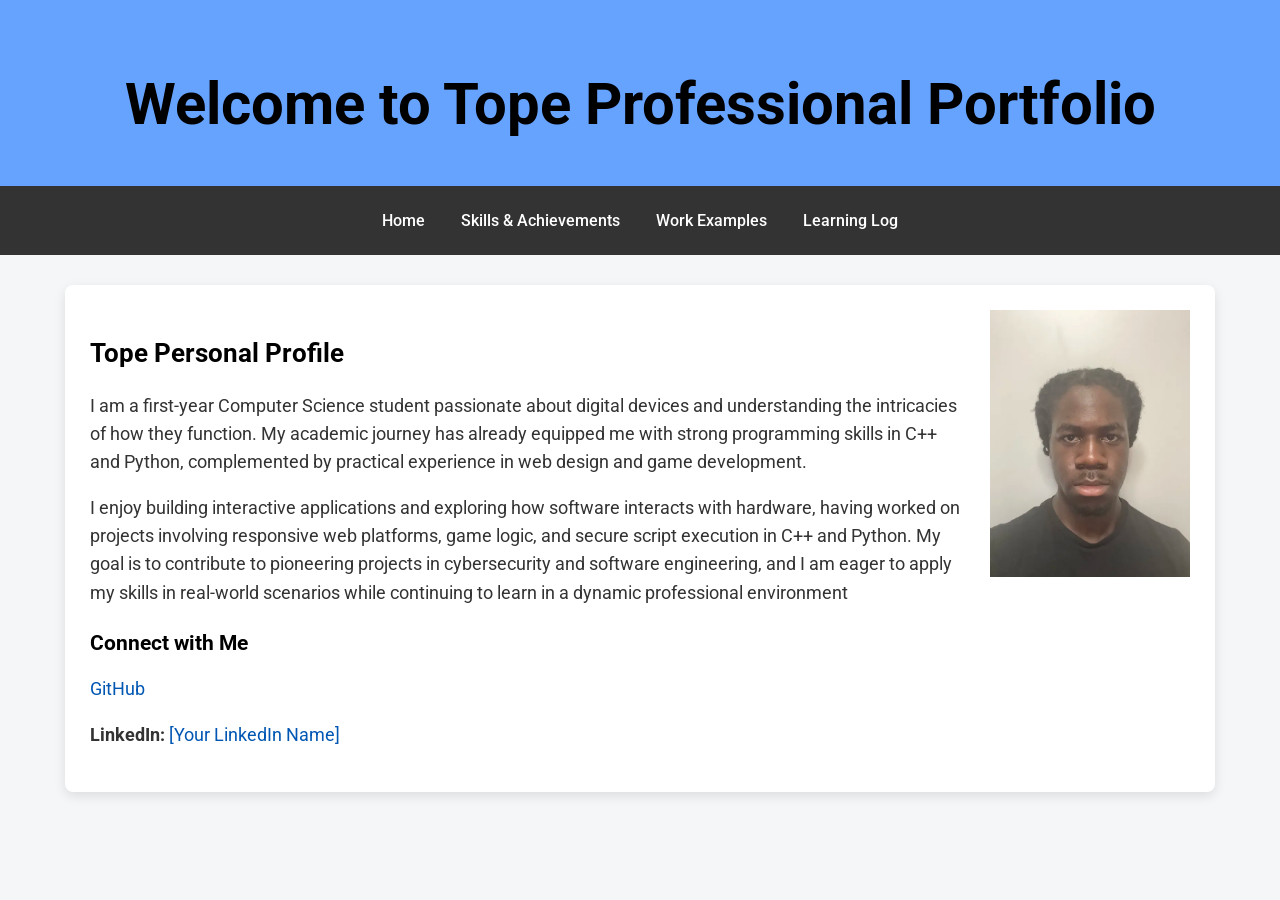
==== docs/index.html @ 92e666eb "Update index.html" ====
<!DOCTYPE html>
<html lang="en">
<head>
    <meta charset="UTF-8">
    <meta name="viewport" content="width=device-width, initial-scale=1.0">
    <title>Tope Professional Portfolio - Home</title>
    <link rel="stylesheet" href="style.css">
</head>
<body>
    <header>
        <h1>Welcome to Tope Professional Portfolio</h1>
    </header>
    <nav>
        <a href="index.html">Home</a>
        <a href="skills.html">Skills & Achievements</a>
        <a href="work.html">Work Examples</a>
        <a href="learning.html">Learning Log</a>
    </nav>
    <div class="container">
        <div class="profile-section">
            <div class="profile-text">
                <h2>Tope Personal Profile</h2>
                <p>I am a first-year Computer Science student passionate about digital devices and understanding the intricacies of how they function. My academic journey has already equipped me with strong programming skills in C++ and Python, complemented by practical experience in web design and game development.</p>
                <p>I enjoy building interactive applications and exploring how software interacts with hardware, having worked on projects involving responsive web platforms, game logic, and secure script execution in C++ and Python. My goal is to contribute to pioneering projects in cybersecurity and software engineering, and I am eager to apply my skills in real-world scenarios while continuing to learn in a dynamic professional environment</p>
                <h3>Connect with Me</h3>
                <a href="https://olympus.ntu.ac.uk/dashboard" target="_blank" rel="noopener noreferrer">GitHub </a>
                <p><strong>LinkedIn:</strong> <a href="[Your LinkedIn URL]">[Your LinkedIn Name]</a></p>
            </div>
            <div class="Profile-image">
                <img src="IMG_8885.webp" alt="Profile Picture of Tope" style="width: 200px; height: auto;">
            </div>
        </div>
    </div>
</body>
</html>
---- docs/style.css ----
/* Import Google Fonts */
@import url('https://fonts.googleapis.com/css2?family=Roboto:wght@300;400;700&display=swap');

body {
    font-family: 'Roboto', Arial, sans-serif;
    margin: 0;
    padding: 0;
    background: #f4f6f8;
    color: #333;
    line-height: 1.6;
}

header {
    background: #66a3ff;
    color: #000000; /* Black text for maximum visibility */
    padding: 20px;
    text-align: center;
    font-size: 1.8em;
    font-weight: 700;
}

nav {
    display: flex;
    justify-content: center;
    background: #333;
    padding: 10px 0;
}

nav a {
    color: #fff;
    padding: 12px 18px;
    text-decoration: none;
    font-weight: 500;
    transition: background 0.3s ease;
}

nav a:hover {
    background: #0056b3;
    border-radius: 4px;
}

.container {
    max-width: 1100px;
    margin: 30px auto;
    padding: 25px;
    background: #fff;
    box-shadow: 0 4px 12px rgba(0,0,0,0.1);
    border-radius: 8px;
}

h1, h2, h3 {
    color: #000000;
    margin-bottom: 15px;
}

ul {
    padding-left: 20px;
}

.profile-section {
    display: flex;
    gap: 30px;
    flex-wrap: wrap;
}

.profile-text {
    flex: 3;
    font-size: 1.1em;
}

.profile-image {
    flex: 1;
    display: flex;
    align-items: center;
    justify-content: center;
    background: #eaeaea;
    border: 1px solid #ccc;
    height: 220px;
    border-radius: 8px;
}
.profile-image img {
    width: 150px;
    height: 150px;
    object-fit: cover;
    border-radius: 50%;
}

a {
    color: #0056b3;
    text-decoration: none;
}
a:hover {
    text-decoration: underline;
}
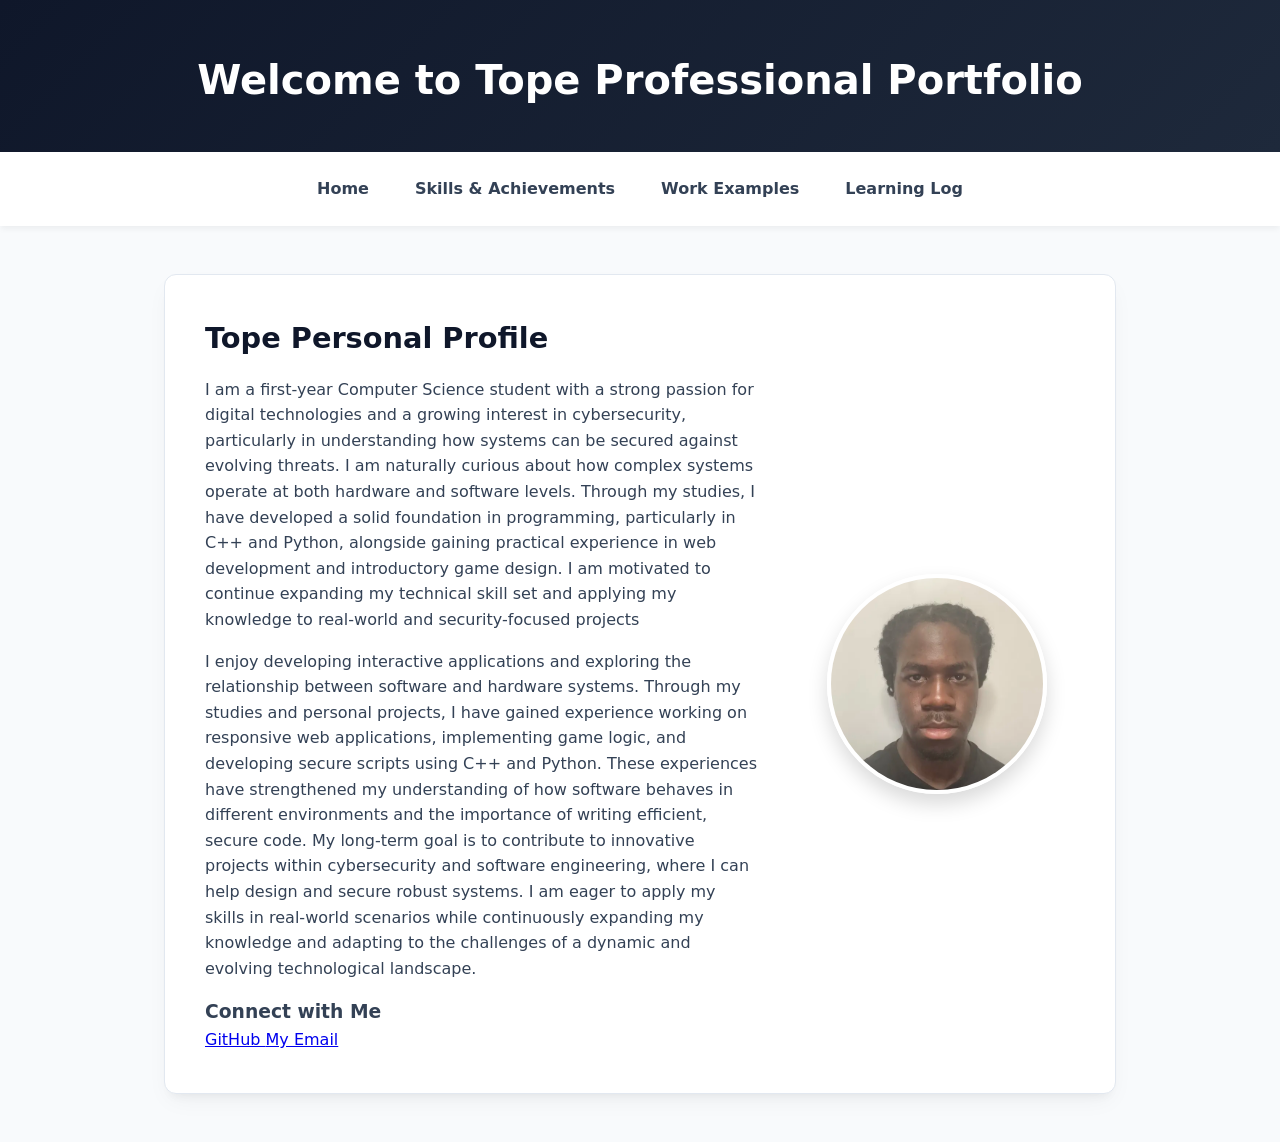
==== commit b2da0b7e: "Update index.html" ====
--- a/docs/index.html
+++ b/docs/index.html
@@ -20,11 +20,11 @@
         <div class="profile-section">
             <div class="profile-text">
                 <h2>Tope Personal Profile</h2>
-                <p>I am a first-year Computer Science student passionate about digital devices and understanding the intricacies of how they function. My academic journey has already equipped me with strong programming skills in C++ and Python, complemented by practical experience in web design and game development.</p>
-                <p>I enjoy building interactive applications and exploring how software interacts with hardware, having worked on projects involving responsive web platforms, game logic, and secure script execution in C++ and Python. My goal is to contribute to pioneering projects in cybersecurity and software engineering, and I am eager to apply my skills in real-world scenarios while continuing to learn in a dynamic professional environment</p>
+                <p>I am a first-year Computer Science student with a strong passion for digital technologies and a growing interest in cybersecurity, particularly in understanding how systems can be secured against evolving threats. I am naturally curious about how complex systems operate at both hardware and software levels. Through my studies, I have developed a solid foundation in programming, particularly in C++ and Python, alongside gaining practical experience in web development and introductory game design. I am motivated to continue expanding my technical skill set and applying my knowledge to real-world and security-focused projects</p>
+                <p>I enjoy developing interactive applications and exploring the relationship between software and hardware systems. Through my studies and personal projects, I have gained experience working on responsive web applications, implementing game logic, and developing secure scripts using C++ and Python. These experiences have strengthened my understanding of how software behaves in different environments and the importance of writing efficient, secure code. My long-term goal is to contribute to innovative projects within cybersecurity and software engineering, where I can help design and secure robust systems. I am eager to apply my skills in real-world scenarios while continuously expanding my knowledge and adapting to the challenges of a dynamic and evolving technological landscape.</p>
                 <h3>Connect with Me</h3>
                 <a href="https://olympus.ntu.ac.uk/dashboard" target="_blank" rel="noopener noreferrer">GitHub </a>
-                <p><strong>LinkedIn:</strong> <a href="[Your LinkedIn URL]">[Your LinkedIn Name]</a></p>
+                <a href="mailto:tope.dada2025@my.ntu.ac.uk">My Email</a>
             </div>
             <div class="Profile-image">
                 <img src="IMG_8885.webp" alt="Profile Picture of Tope" style="width: 200px; height: auto;">
--- a/docs/style.css
+++ b/docs/style.css
@@ -1,94 +1,186 @@
-/* Import Google Fonts */
-@import url('https://fonts.googleapis.com/css2?family=Roboto:wght@300;400;700&display=swap');
+
+:root {
+    --primary-color: #0f172a;
+    --accent-color: #2563eb;
+    --accent-hover: #1d4ed8;
+    --bg-color: #f8fafc;
+    --card-bg: #ffffff;
+    --text-main: #334155;
+    --text-heading: #0f172a;
+    --border-radius: 12px;
+    --shadow: 0 10px 25px -5px rgba(0, 0, 0, 0.05), 0 8px 10px -6px rgba(0, 0, 0, 0.05);
+}
+
+* {
+    box-sizing: border-box;
+    margin: 0;
+    padding: 0;
+}
 
 body {
-    font-family: 'Roboto', Arial, sans-serif;
-    margin: 0;
-    padding: 0;
-    background: #f4f6f8;
-    color: #333;
+    font-family: 'Inter', system-ui, -apple-system, BlinkMacSystemFont, 'Segoe UI', Roboto, sans-serif;
+    background-color: var(--bg-color);
+    color: var(--text-main);
     line-height: 1.6;
 }
 
-header {
-    background: #66a3ff;
-    color: #000000; /* Black text for maximum visibility */
-    padding: 20px;
+
+header, .main-header {
+    background: linear-gradient(135deg, #0f172a 0%, #1e293b 100%) !important;
+    color: #ffffff !important;
+    padding: 3rem 1.5rem 2rem 1.5rem !important;
     text-align: center;
-    font-size: 1.8em;
-    font-weight: 700;
 }
 
-nav {
+header h1, .header-content h1 {
+    font-size: 2.5rem;
+    font-weight: 700;
+    margin-bottom: 0.5rem;
+    color: #ffffff !important;
+}
+
+.subtitle {
+    font-size: 1.1rem;
+    color: #94a3b8;
+    font-weight: 300;
+}
+
+
+nav, .navbar {
     display: flex;
     justify-content: center;
-    background: #333;
-    padding: 10px 0;
+    gap: 10px;
+    background-color: #ffffff;
+    padding: 1rem;
+    box-shadow: 0 4px 6px -1px rgba(0, 0, 0, 0.05);
+    position: sticky;
+    top: 0;
+    z-index: 100;
 }
 
-nav a {
-    color: #fff;
-    padding: 12px 18px;
+nav a, .navbar a {
     text-decoration: none;
-    font-weight: 500;
-    transition: background 0.3s ease;
+    color: var(--text-main);
+    font-weight: 600;
+    padding: 8px 18px;
+    border-radius: 20px;
+    transition: all 0.2s ease-in-out;
 }
 
-nav a:hover {
-    background: #0056b3;
-    border-radius: 4px;
+nav a:hover, .navbar a:hover {
+    background-color: #f1f5f9;
+    color: var(--accent-color);
 }
 
-.container {
-    max-width: 1100px;
-    margin: 30px auto;
-    padding: 25px;
-    background: #fff;
-    box-shadow: 0 4px 12px rgba(0,0,0,0.1);
-    border-radius: 8px;
+nav a.active, .navbar a.active {
+    background-color: var(--accent-color);
+    color: #ffffff;
 }
 
-h1, h2, h3 {
-    color: #000000;
-    margin-bottom: 15px;
+
+.container {
+    max-width: 1000px;
+    margin: 3rem auto;
+    padding: 0 1.5rem;
 }
 
-ul {
-    padding-left: 20px;
+
+.profile-section, .profile-card, .project, .testing, .report, .design {
+    background-color: var(--card-bg);
+    border-radius: var(--border-radius);
+    padding: 2.5rem;
+    box-shadow: var(--shadow);
+    border: 1px solid #e2e8f0;
+    margin-bottom: 2rem;
 }
 
-.profile-section {
+
+.profile-section, .profile-card {
     display: flex;
-    gap: 30px;
-    flex-wrap: wrap;
+    align-items: center;
+    gap: 2.5rem;
 }
 
 .profile-text {
-    flex: 3;
-    font-size: 1.1em;
+    flex: 2;
 }
 
-.profile-image {
+.profile-text h2, h2 {
+    font-size: 1.8rem;
+    color: var(--text-heading);
+    margin-bottom: 1rem;
+}
+
+.profile-text p, p {
+    margin-bottom: 1rem;
+    font-size: 1rem;
+}
+
+
+.Profile-image, .profile-image-container {
     flex: 1;
     display: flex;
-    align-items: center;
     justify-content: center;
-    background: #eaeaea;
-    border: 1px solid #ccc;
-    height: 220px;
-    border-radius: 8px;
-}
-.profile-image img {
-    width: 150px;
-    height: 150px;
-    object-fit: cover;
-    border-radius: 50%;
 }
 
-a {
-    color: #0056b3;
+.Profile-image img, .profile-img {
+    width: 220px !important;
+    height: 220px !important;
+    object-fit: cover;
+    border-radius: 50% !important;
+    border: 4px solid #ffffff;
+    box-shadow: 0 10px 20px rgba(0, 0, 0, 0.15);
+}
+
+
+.connect-section {
+    margin-top: 1.5rem;
+    padding-top: 1rem;
+    border-top: 1px solid #e2e8f0;
+}
+
+.social-links {
+    display: flex;
+    gap: 12px;
+}
+
+.btn, a[href*="github"], a[href*="linkedin"] {
+    display: inline-block;
+    padding: 8px 20px;
+    border-radius: 6px;
     text-decoration: none;
+    font-weight: 600;
+    font-size: 0.9rem;
+    transition: transform 0.2s ease, background-color 0.2s ease;
 }
-a:hover {
-    text-decoration: underline;
+
+.btn-github, a[href*="github"] {
+    background-color: #24292e;
+    color: #ffffff !important;
 }
+
+.btn-linkedin, a[href*="linkedin"] {
+    background-color: #0a66c2;
+    color: #ffffff !important;
+}
+
+.btn:hover, a[href*="github"]:hover, a[href*="linkedin"]:hover {
+    transform: translateY(-2px);
+}
+
+
+@media (max-width: 768px) {
+    .profile-section, .profile-card {
+        flex-direction: column-reverse;
+        text-align: center;
+        padding: 1.5rem;
+    }
+
+    .social-links {
+        justify-content: center;
+    }
+
+    nav, .navbar {
+        flex-wrap: wrap;
+    }
+}
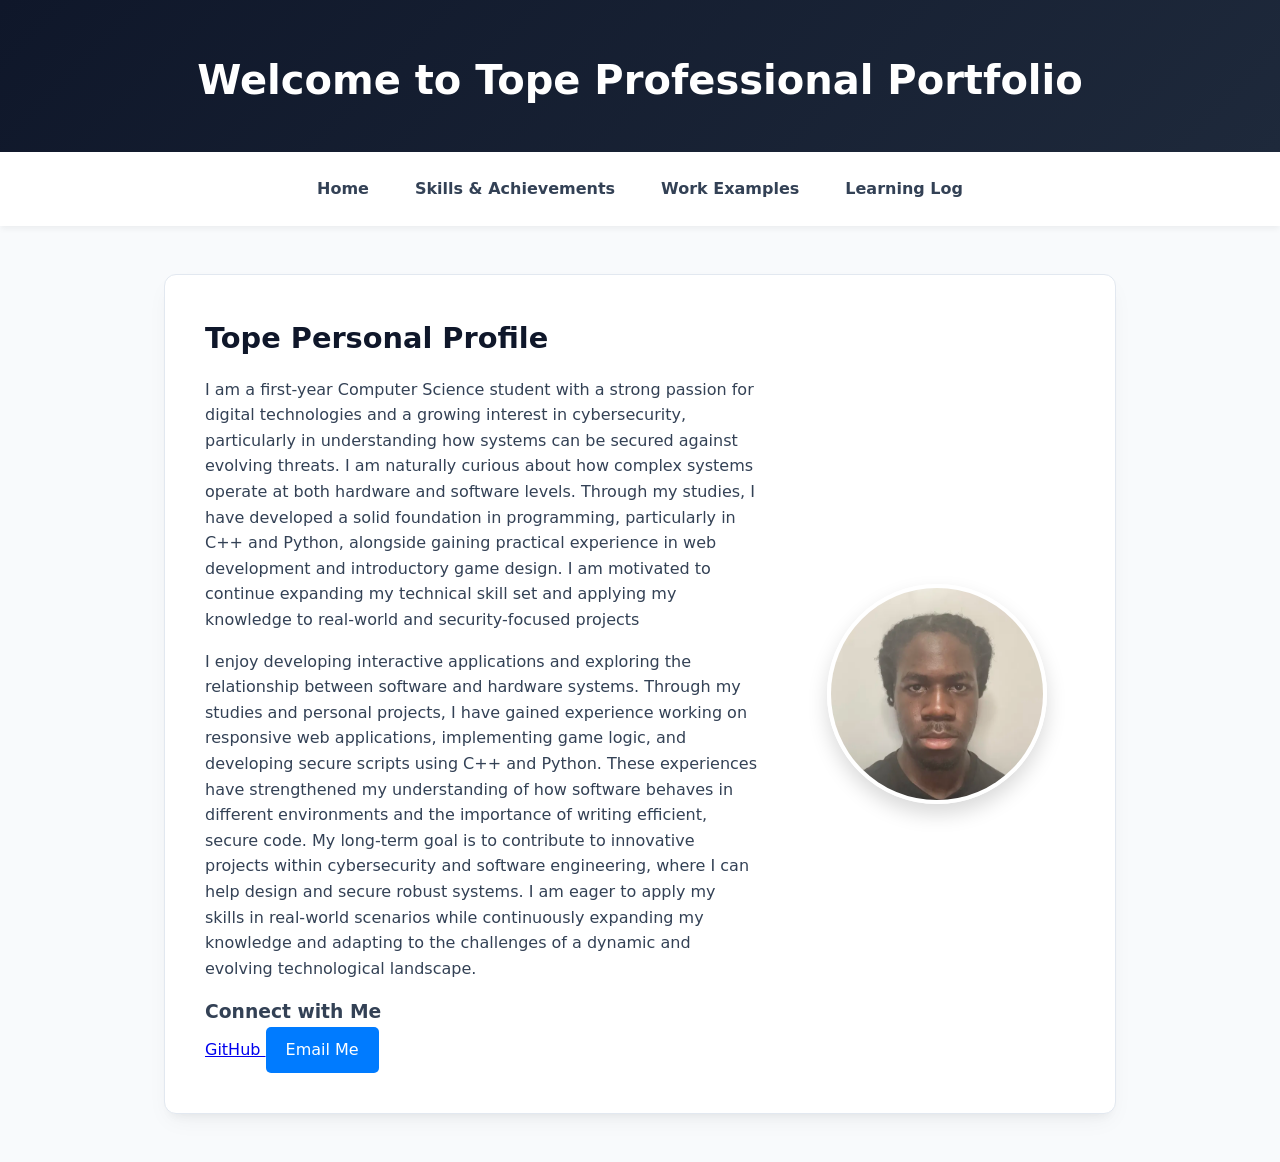
==== commit e566989a: "Update index.html" ====
--- a/docs/index.html
+++ b/docs/index.html
@@ -24,7 +24,9 @@
                 <p>I enjoy developing interactive applications and exploring the relationship between software and hardware systems. Through my studies and personal projects, I have gained experience working on responsive web applications, implementing game logic, and developing secure scripts using C++ and Python. These experiences have strengthened my understanding of how software behaves in different environments and the importance of writing efficient, secure code. My long-term goal is to contribute to innovative projects within cybersecurity and software engineering, where I can help design and secure robust systems. I am eager to apply my skills in real-world scenarios while continuously expanding my knowledge and adapting to the challenges of a dynamic and evolving technological landscape.</p>
                 <h3>Connect with Me</h3>
                 <a href="https://olympus.ntu.ac.uk/dashboard" target="_blank" rel="noopener noreferrer">GitHub </a>
-                <a href="mailto:tope.dada2025@my.ntu.ac.uk">My Email</a>
+                <a href="mailto:tope.dada2025@my.ntu.ac.uk" style="background-color: #007bff; color: white; padding: 10px 20px; text-decoration: none; border-radius: 5px; display: inline-block;">
+  Email Me
+</a>
             </div>
             <div class="Profile-image">
                 <img src="IMG_8885.webp" alt="Profile Picture of Tope" style="width: 200px; height: auto;">
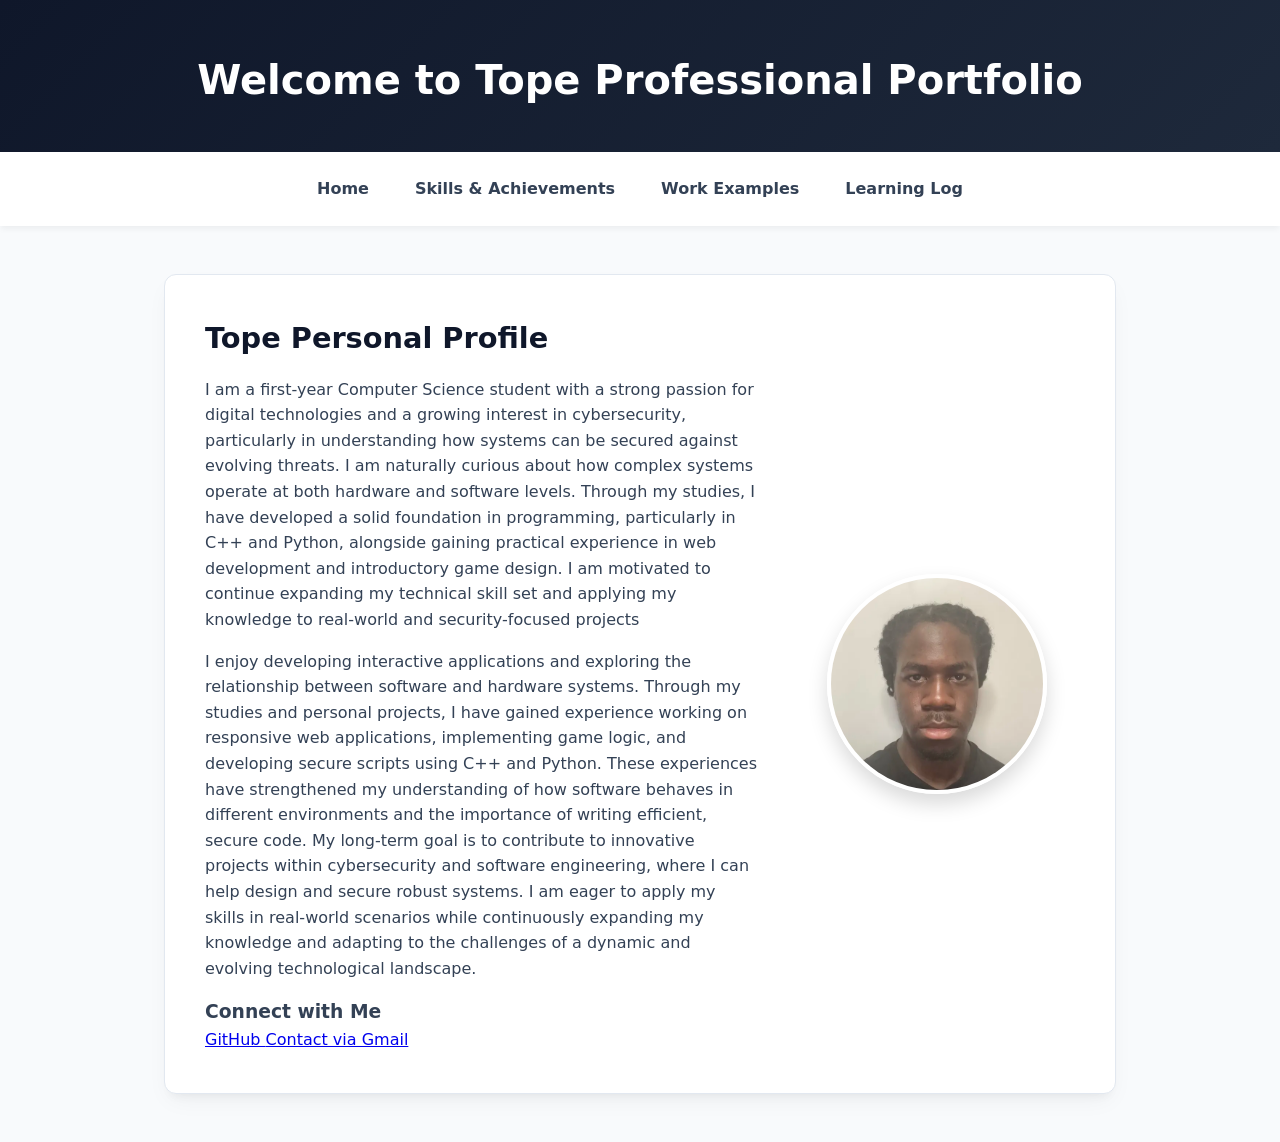
==== commit be5f8f6b: "Update index.html" ====
--- a/docs/index.html
+++ b/docs/index.html
@@ -24,9 +24,7 @@
                 <p>I enjoy developing interactive applications and exploring the relationship between software and hardware systems. Through my studies and personal projects, I have gained experience working on responsive web applications, implementing game logic, and developing secure scripts using C++ and Python. These experiences have strengthened my understanding of how software behaves in different environments and the importance of writing efficient, secure code. My long-term goal is to contribute to innovative projects within cybersecurity and software engineering, where I can help design and secure robust systems. I am eager to apply my skills in real-world scenarios while continuously expanding my knowledge and adapting to the challenges of a dynamic and evolving technological landscape.</p>
                 <h3>Connect with Me</h3>
                 <a href="https://olympus.ntu.ac.uk/dashboard" target="_blank" rel="noopener noreferrer">GitHub </a>
-                <a href="mailto:tope.dada2025@my.ntu.ac.uk" style="background-color: #007bff; color: white; padding: 10px 20px; text-decoration: none; border-radius: 5px; display: inline-block;">
-  Email Me
-</a>
+                <a href="https://mail.google.com/mail/?view=cm&fs=1&to=tope.dada2025@my.ntu.ac.uk" target="_blank">Contact via Gmail</a>
             </div>
             <div class="Profile-image">
                 <img src="IMG_8885.webp" alt="Profile Picture of Tope" style="width: 200px; height: auto;">
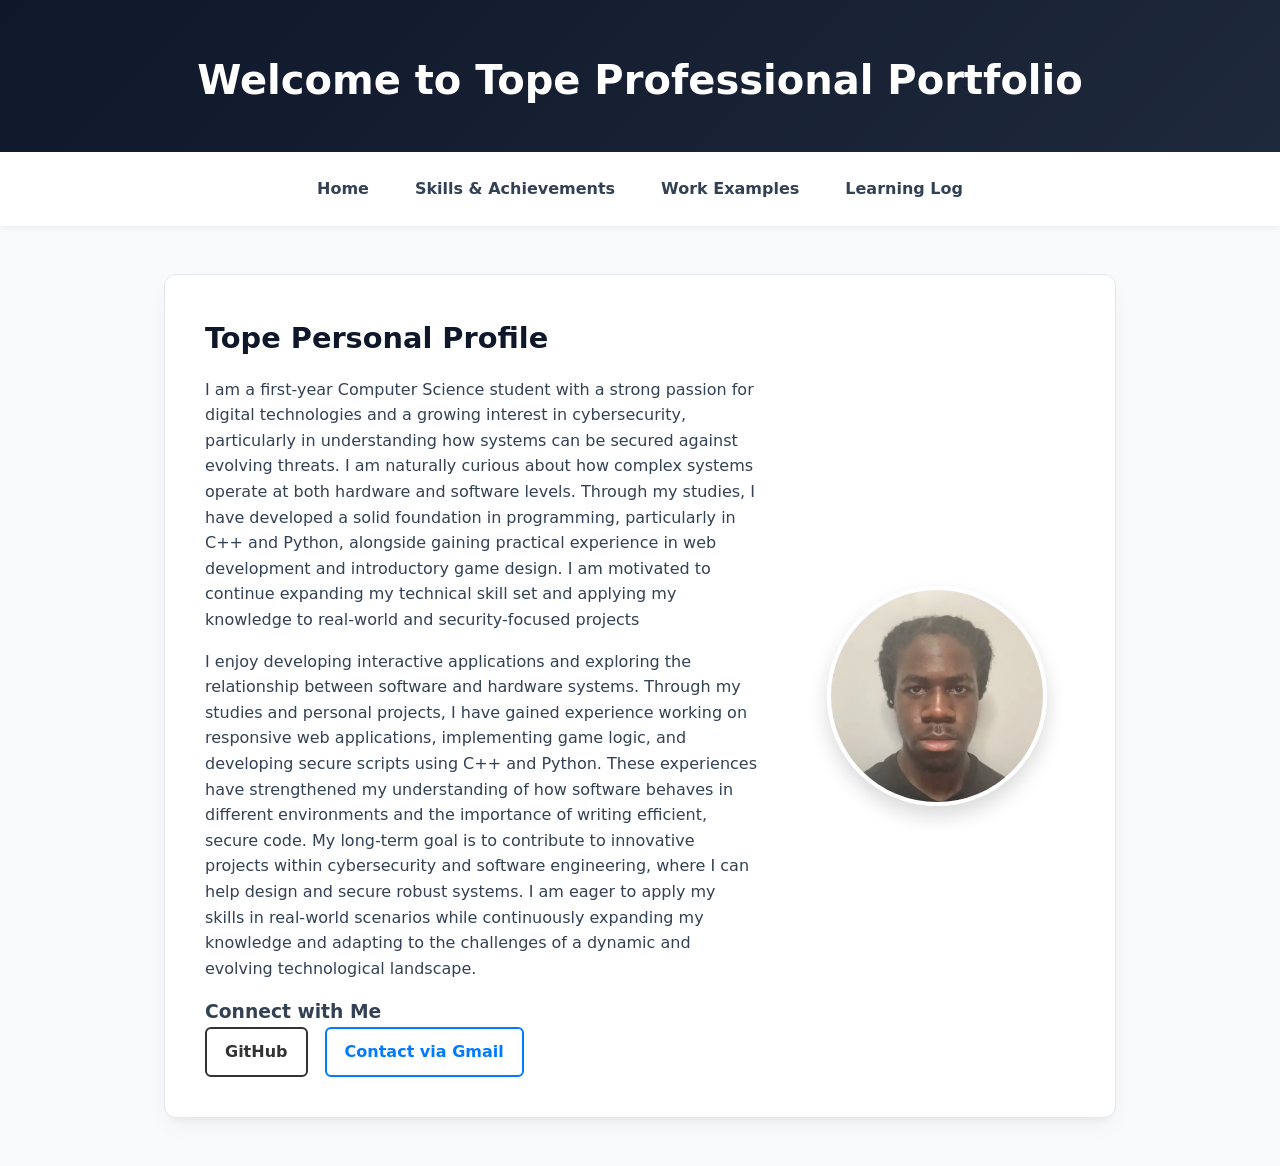
==== commit c73b0ca2: "Update index.html" ====
--- a/docs/index.html
+++ b/docs/index.html
@@ -23,8 +23,9 @@
                 <p>I am a first-year Computer Science student with a strong passion for digital technologies and a growing interest in cybersecurity, particularly in understanding how systems can be secured against evolving threats. I am naturally curious about how complex systems operate at both hardware and software levels. Through my studies, I have developed a solid foundation in programming, particularly in C++ and Python, alongside gaining practical experience in web development and introductory game design. I am motivated to continue expanding my technical skill set and applying my knowledge to real-world and security-focused projects</p>
                 <p>I enjoy developing interactive applications and exploring the relationship between software and hardware systems. Through my studies and personal projects, I have gained experience working on responsive web applications, implementing game logic, and developing secure scripts using C++ and Python. These experiences have strengthened my understanding of how software behaves in different environments and the importance of writing efficient, secure code. My long-term goal is to contribute to innovative projects within cybersecurity and software engineering, where I can help design and secure robust systems. I am eager to apply my skills in real-world scenarios while continuously expanding my knowledge and adapting to the challenges of a dynamic and evolving technological landscape.</p>
                 <h3>Connect with Me</h3>
-                <a href="https://olympus.ntu.ac.uk/dashboard" target="_blank" rel="noopener noreferrer">GitHub </a>
-                <a href="https://mail.google.com/mail/?view=cm&fs=1&to=tope.dada2025@my.ntu.ac.uk" target="_blank">Contact via Gmail</a>
+                <a href="https://olympus.ntu.ac.uk/dashboard" target="_blank" rel="noopener noreferrer" style="display: inline-block; padding: 10px 18px; margin-right: 12px; border: 2px solid #333; border-radius: 6px; text-decoration: none; color: #333; font-weight: bold;">GitHub</a>
+
+<a href="https://mail.google.com/mail/?view=cm&fs=1&to=tope.dada2025@my.ntu.ac.uk" target="_blank" style="display: inline-block; padding: 10px 18px; border: 2px solid #007bff; border-radius: 6px; text-decoration: none; color: #007bff; font-weight: bold;">Contact via Gmail</a>
             </div>
             <div class="Profile-image">
                 <img src="IMG_8885.webp" alt="Profile Picture of Tope" style="width: 200px; height: auto;">
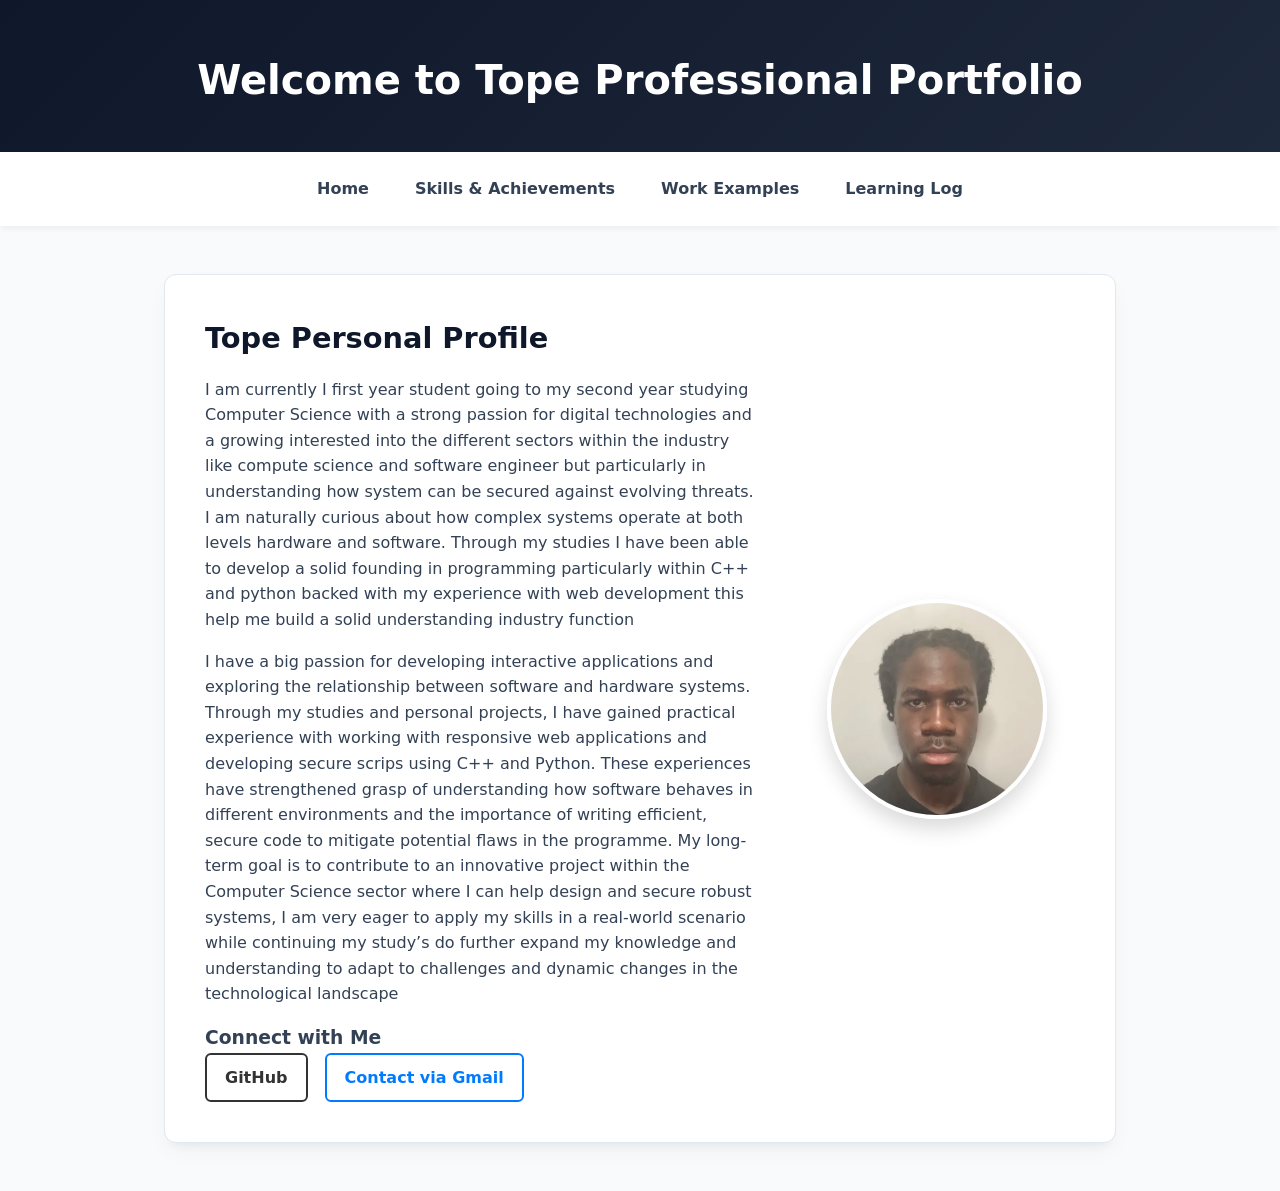
==== commit 088ea5de: "Update index.html" ====
--- a/docs/index.html
+++ b/docs/index.html
@@ -20,8 +20,8 @@
         <div class="profile-section">
             <div class="profile-text">
                 <h2>Tope Personal Profile</h2>
-                <p>I am a first-year Computer Science student with a strong passion for digital technologies and a growing interest in cybersecurity, particularly in understanding how systems can be secured against evolving threats. I am naturally curious about how complex systems operate at both hardware and software levels. Through my studies, I have developed a solid foundation in programming, particularly in C++ and Python, alongside gaining practical experience in web development and introductory game design. I am motivated to continue expanding my technical skill set and applying my knowledge to real-world and security-focused projects</p>
-                <p>I enjoy developing interactive applications and exploring the relationship between software and hardware systems. Through my studies and personal projects, I have gained experience working on responsive web applications, implementing game logic, and developing secure scripts using C++ and Python. These experiences have strengthened my understanding of how software behaves in different environments and the importance of writing efficient, secure code. My long-term goal is to contribute to innovative projects within cybersecurity and software engineering, where I can help design and secure robust systems. I am eager to apply my skills in real-world scenarios while continuously expanding my knowledge and adapting to the challenges of a dynamic and evolving technological landscape.</p>
+                <p>I am currently I first year student going to my second year studying Computer Science with a strong passion for digital technologies and a growing interested into the different sectors within the industry like compute science and software engineer but particularly in understanding how system can be secured against evolving threats. I am naturally curious about how complex systems operate at both levels hardware and software. Through my studies I have been able to develop a solid founding in programming particularly within C++ and python backed with my experience with web development this help me build a solid understanding industry function </p>
+                <p>I have a big passion for developing interactive applications and exploring the relationship between software and hardware systems. Through my studies and personal projects, I have gained practical experience with working with responsive web applications and developing secure scrips using C++ and Python. These experiences have strengthened grasp of understanding how software behaves in different environments and the importance of writing efficient, secure code to mitigate potential flaws in the programme. My long-term goal is to contribute to an innovative project within the Computer Science sector where I can help design and secure robust systems, I am very eager to apply my skills in a real-world scenario while continuing my study’s do further expand my knowledge and understanding to adapt to challenges and dynamic changes in the technological landscape</p>
                 <h3>Connect with Me</h3>
                 <a href="https://olympus.ntu.ac.uk/dashboard" target="_blank" rel="noopener noreferrer" style="display: inline-block; padding: 10px 18px; margin-right: 12px; border: 2px solid #333; border-radius: 6px; text-decoration: none; color: #333; font-weight: bold;">GitHub</a>
 
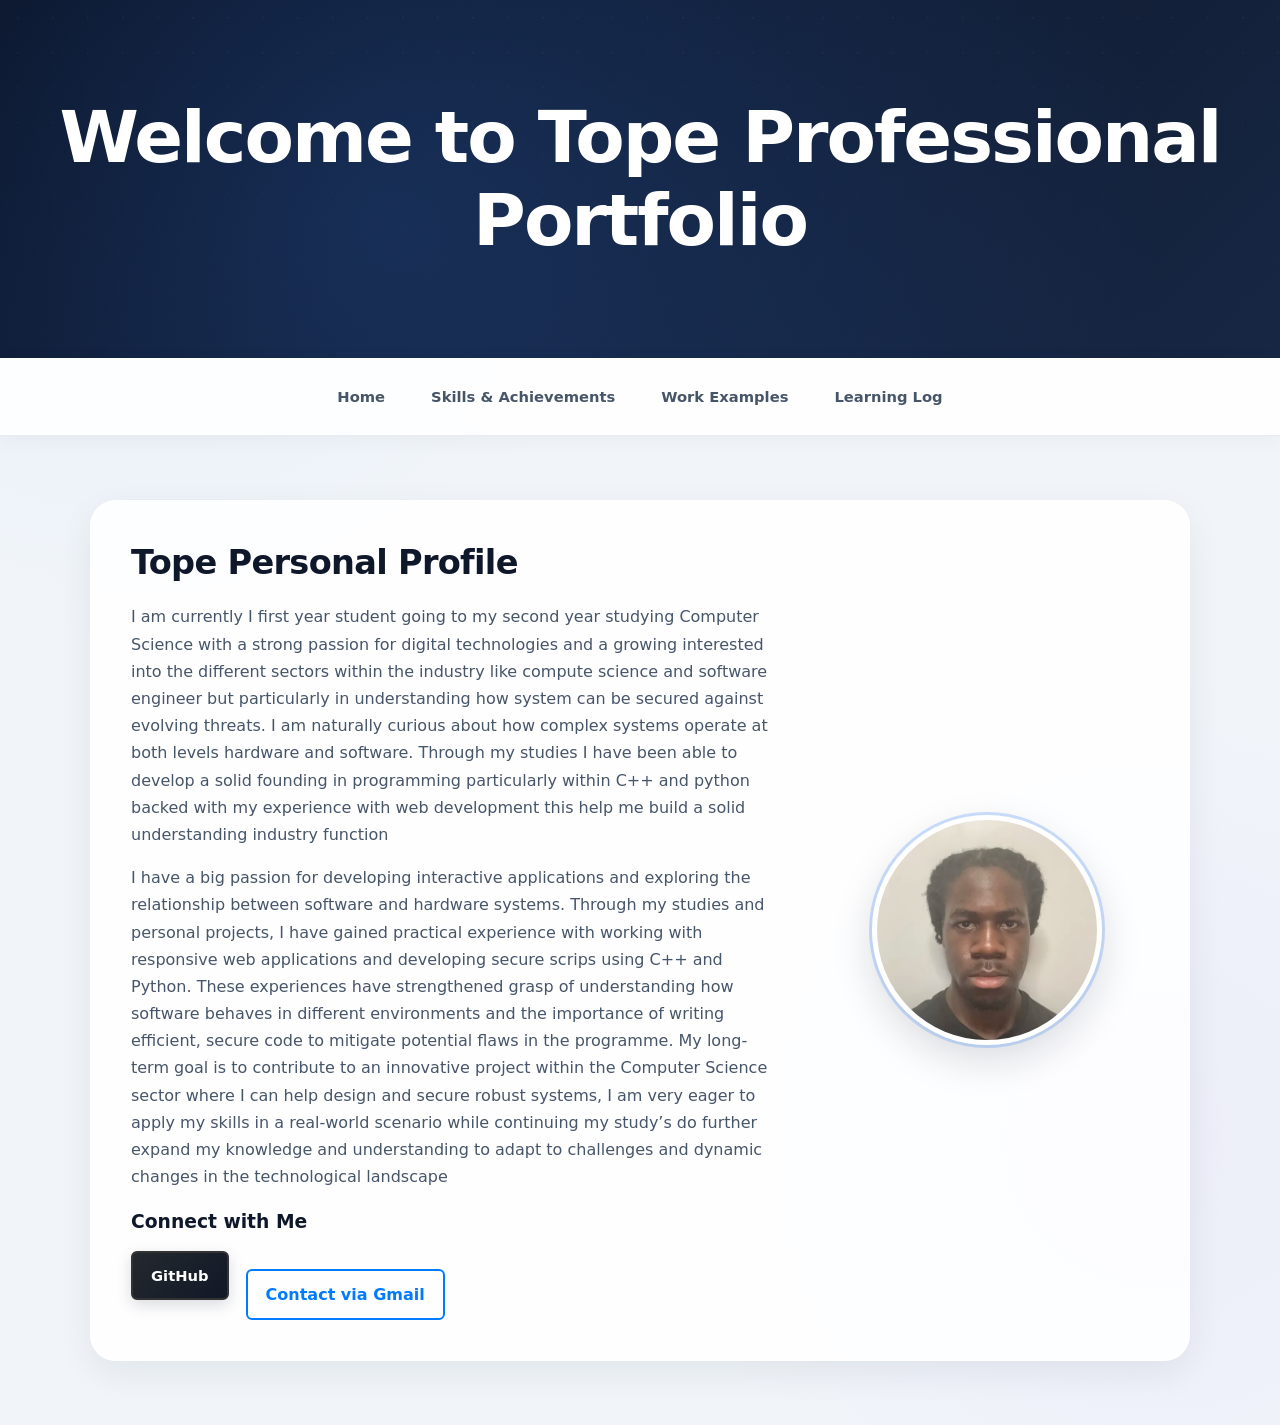
==== commit fb9cca88: "Update index.html" ====
--- a/docs/index.html
+++ b/docs/index.html
@@ -23,7 +23,7 @@
                 <p>I am currently I first year student going to my second year studying Computer Science with a strong passion for digital technologies and a growing interested into the different sectors within the industry like compute science and software engineer but particularly in understanding how system can be secured against evolving threats. I am naturally curious about how complex systems operate at both levels hardware and software. Through my studies I have been able to develop a solid founding in programming particularly within C++ and python backed with my experience with web development this help me build a solid understanding industry function </p>
                 <p>I have a big passion for developing interactive applications and exploring the relationship between software and hardware systems. Through my studies and personal projects, I have gained practical experience with working with responsive web applications and developing secure scrips using C++ and Python. These experiences have strengthened grasp of understanding how software behaves in different environments and the importance of writing efficient, secure code to mitigate potential flaws in the programme. My long-term goal is to contribute to an innovative project within the Computer Science sector where I can help design and secure robust systems, I am very eager to apply my skills in a real-world scenario while continuing my study’s do further expand my knowledge and understanding to adapt to challenges and dynamic changes in the technological landscape</p>
                 <h3>Connect with Me</h3>
-                <a href="https://olympus.ntu.ac.uk/dashboard" target="_blank" rel="noopener noreferrer" style="display: inline-block; padding: 10px 18px; margin-right: 12px; border: 2px solid #333; border-radius: 6px; text-decoration: none; color: #333; font-weight: bold;">GitHub</a>
+                <a href="https://github.com/" target="_blank" rel="noopener noreferrer" style="display: inline-block; padding: 10px 18px; margin-right: 12px; border: 2px solid #333; border-radius: 6px; text-decoration: none; color: #333; font-weight: bold;">GitHub</a>
 
 <a href="https://mail.google.com/mail/?view=cm&fs=1&to=tope.dada2025@my.ntu.ac.uk" target="_blank" style="display: inline-block; padding: 10px 18px; border: 2px solid #007bff; border-radius: 6px; text-decoration: none; color: #007bff; font-weight: bold;">Contact via Gmail</a>
             </div>
--- a/docs/style.css
+++ b/docs/style.css
@@ -1,15 +1,39 @@
+
+/* =========================================================
+   1. DESIGN SYSTEM & VARIABLES
+========================================================= */
 
 :root {
-    --primary-color: #0f172a;
-    --accent-color: #2563eb;
-    --accent-hover: #1d4ed8;
-    --bg-color: #f8fafc;
-    --card-bg: #ffffff;
-    --text-main: #334155;
+    --primary-color: #080e1c;
+    --secondary-color: #111c32;
+
+    --accent-color: #3b82f6;
+    --accent-secondary: #8b5cf6;
+    --accent-hover: #2563eb;
+
+    --bg-color: #f1f5f9;
+    --card-bg: rgba(255, 255, 255, 0.88);
+
+    --text-main: #475569;
     --text-heading: #0f172a;
-    --border-radius: 12px;
-    --shadow: 0 10px 25px -5px rgba(0, 0, 0, 0.05), 0 8px 10px -6px rgba(0, 0, 0, 0.05);
-}
+    --text-light: #94a3b8;
+
+    --border-color: rgba(148, 163, 184, 0.2);
+
+    --border-radius: 18px;
+    --border-radius-lg: 26px;
+
+    --shadow-sm: 0 4px 12px rgba(15, 23, 42, 0.04);
+    --shadow: 0 12px 35px rgba(15, 23, 42, 0.07);
+    --shadow-lg: 0 25px 60px rgba(15, 23, 42, 0.13);
+
+    --transition: 0.35s cubic-bezier(0.2, 0.8, 0.2, 1);
+}
+
+
+/* =========================================================
+   2. GLOBAL RESET
+========================================================= */
 
 * {
     box-sizing: border-box;
@@ -17,170 +41,670 @@
     padding: 0;
 }
 
+html {
+    scroll-behavior: smooth;
+    scroll-padding-top: 100px;
+}
+
 body {
-    font-family: 'Inter', system-ui, -apple-system, BlinkMacSystemFont, 'Segoe UI', Roboto, sans-serif;
-    background-color: var(--bg-color);
+    font-family: 'Inter', system-ui, -apple-system,
+        BlinkMacSystemFont, 'Segoe UI', sans-serif;
+
+    background:
+        radial-gradient(circle at 10% 10%, rgba(59,130,246,0.05), transparent 30%),
+        radial-gradient(circle at 90% 80%, rgba(139,92,246,0.05), transparent 30%),
+        var(--bg-color);
+
     color: var(--text-main);
-    line-height: 1.6;
-}
-
-
-header, .main-header {
-    background: linear-gradient(135deg, #0f172a 0%, #1e293b 100%) !important;
-    color: #ffffff !important;
-    padding: 3rem 1.5rem 2rem 1.5rem !important;
+    line-height: 1.7;
+    overflow-x: hidden;
+    -webkit-font-smoothing: antialiased;
+}
+
+::selection {
+    background: var(--accent-color);
+    color: white;
+}
+
+a {
+    color: inherit;
+}
+
+
+/* =========================================================
+   3. ANIMATIONS
+========================================================= */
+
+@keyframes fadeUp {
+    from {
+        opacity: 0;
+        transform: translateY(30px);
+    }
+
+    to {
+        opacity: 1;
+        transform: translateY(0);
+    }
+}
+
+@keyframes fadeIn {
+    from {
+        opacity: 0;
+    }
+
+    to {
+        opacity: 1;
+    }
+}
+
+@keyframes float {
+    0%, 100% {
+        transform: translateY(0);
+    }
+
+    50% {
+        transform: translateY(-12px);
+    }
+}
+
+@keyframes gradientMove {
+    0% {
+        background-position: 0% 50%;
+    }
+
+    50% {
+        background-position: 100% 50%;
+    }
+
+    100% {
+        background-position: 0% 50%;
+    }
+}
+
+@keyframes pulse {
+    0%, 100% {
+        box-shadow: 0 0 0 0 rgba(59,130,246,0.25);
+    }
+
+    50% {
+        box-shadow: 0 0 0 12px rgba(59,130,246,0);
+    }
+}
+
+@keyframes rotateGlow {
+    from {
+        transform: rotate(0deg);
+    }
+
+    to {
+        transform: rotate(360deg);
+    }
+}
+
+
+/* =========================================================
+   4. HEADER / HERO
+========================================================= */
+
+header,
+.main-header {
+    position: relative;
+    isolation: isolate;
+    overflow: hidden;
+
+    background:
+        radial-gradient(circle at 15% 30%, rgba(59,130,246,0.22), transparent 35%),
+        radial-gradient(circle at 85% 70%, rgba(139,92,246,0.20), transparent 35%),
+        linear-gradient(135deg, #080e1c, #172744, #080e1c);
+
+    background-size: 200% 200%;
+    animation: gradientMove 12s ease infinite;
+
+    color: white !important;
+    padding: 6rem 1.5rem 5rem !important;
     text-align: center;
 }
 
-header h1, .header-content h1 {
-    font-size: 2.5rem;
-    font-weight: 700;
-    margin-bottom: 0.5rem;
-    color: #ffffff !important;
+header::before,
+.main-header::before {
+    content: "";
+    position: absolute;
+    inset: 0;
+    z-index: -1;
+
+    background-image:
+        radial-gradient(rgba(255,255,255,0.12) 1px, transparent 1px);
+
+    background-size: 35px 35px;
+    opacity: 0.35;
+    mask-image: linear-gradient(to bottom, black, transparent);
+}
+
+header h1,
+.header-content h1 {
+    font-size: clamp(2.5rem, 6vw, 4.5rem);
+    font-weight: 800;
+    letter-spacing: -2px;
+    line-height: 1.15;
+    margin-bottom: 1rem;
+
+    color: white !important;
+
+    animation: fadeUp 0.8s ease both;
 }
 
 .subtitle {
-    font-size: 1.1rem;
-    color: #94a3b8;
-    font-weight: 300;
-}
-
-
-nav, .navbar {
+    color: #b8c7df;
+    font-size: clamp(1rem, 2vw, 1.25rem);
+    font-weight: 400;
+    max-width: 650px;
+    margin: 0 auto;
+
+    animation: fadeUp 1s ease both;
+}
+
+
+/* =========================================================
+   5. NAVIGATION
+========================================================= */
+
+nav,
+.navbar {
     display: flex;
+    align-items: center;
     justify-content: center;
-    gap: 10px;
-    background-color: #ffffff;
-    padding: 1rem;
-    box-shadow: 0 4px 6px -1px rgba(0, 0, 0, 0.05);
+    flex-wrap: wrap;
+    gap: 8px;
+
     position: sticky;
     top: 0;
-    z-index: 100;
-}
-
-nav a, .navbar a {
+    z-index: 1000;
+
+    padding: 1rem 1.5rem;
+
+    background: rgba(255,255,255,0.88);
+    backdrop-filter: blur(18px);
+    -webkit-backdrop-filter: blur(18px);
+
+    border-bottom: 1px solid var(--border-color);
+    box-shadow: 0 4px 20px rgba(15,23,42,0.04);
+}
+
+nav a,
+.navbar a {
+    position: relative;
     text-decoration: none;
-    color: var(--text-main);
+
+    color: #475569;
+    font-size: 0.92rem;
     font-weight: 600;
-    padding: 8px 18px;
-    border-radius: 20px;
-    transition: all 0.2s ease-in-out;
-}
-
-nav a:hover, .navbar a:hover {
-    background-color: #f1f5f9;
+
+    padding: 10px 19px;
+    border-radius: 12px;
+
+    transition: var(--transition);
+}
+
+nav a::after,
+.navbar a::after {
+    content: "";
+    position: absolute;
+    bottom: 5px;
+    left: 50%;
+
+    width: 0;
+    height: 2px;
+
+    background: var(--accent-color);
+    transition: var(--transition);
+    transform: translateX(-50%);
+}
+
+nav a:hover,
+.navbar a:hover {
     color: var(--accent-color);
-}
-
-nav a.active, .navbar a.active {
-    background-color: var(--accent-color);
-    color: #ffffff;
-}
-
+    background: rgba(59,130,246,0.07);
+    transform: translateY(-2px);
+}
+
+nav a:hover::after,
+.navbar a:hover::after {
+    width: 35%;
+}
+
+nav a.active,
+.navbar a.active {
+    background: var(--accent-color);
+    color: white;
+    box-shadow: 0 5px 15px rgba(59,130,246,0.25);
+}
+
+nav a.active::after,
+.navbar a.active::after {
+    display: none;
+}
+
+
+/* =========================================================
+   6. MAIN CONTAINER
+========================================================= */
 
 .container {
-    max-width: 1000px;
-    margin: 3rem auto;
-    padding: 0 1.5rem;
-}
-
-
-.profile-section, .profile-card, .project, .testing, .report, .design {
-    background-color: var(--card-bg);
-    border-radius: var(--border-radius);
+    width: min(1100px, calc(100% - 40px));
+    margin: 4rem auto;
+    animation: fadeIn 0.8s ease both;
+}
+
+
+/* =========================================================
+   7. CARDS / SECTIONS
+========================================================= */
+
+.profile-section,
+.profile-card,
+.project,
+.testing,
+.report,
+.design {
+    position: relative;
+    overflow: hidden;
+
+    background: var(--card-bg);
+
+    border: 1px solid rgba(255,255,255,0.8);
+    border-radius: var(--border-radius-lg);
+
     padding: 2.5rem;
+    margin-bottom: 2rem;
+
     box-shadow: var(--shadow);
-    border: 1px solid #e2e8f0;
-    margin-bottom: 2rem;
-}
-
-
-.profile-section, .profile-card {
+    transition: var(--transition);
+}
+
+/* Subtle blue accent line */
+
+.profile-section::before,
+.profile-card::before,
+.project::before,
+.testing::before,
+.report::before,
+.design::before {
+    content: "";
+    position: absolute;
+    top: 0;
+    left: 0;
+
+    width: 100%;
+    height: 3px;
+
+    background: linear-gradient(
+        90deg,
+        var(--accent-color),
+        var(--accent-secondary),
+        transparent
+    );
+
+    opacity: 0;
+    transition: var(--transition);
+}
+
+.project:hover,
+.testing:hover,
+.report:hover,
+.design:hover,
+.profile-card:hover,
+.profile-section:hover {
+    transform: translateY(-7px);
+    box-shadow: var(--shadow-lg);
+    border-color: rgba(59,130,246,0.2);
+}
+
+.project:hover::before,
+.testing:hover::before,
+.report:hover::before,
+.design:hover::before,
+.profile-card:hover::before,
+.profile-section:hover::before {
+    opacity: 1;
+}
+
+
+
+
+.profile-section,
+.profile-card {
     display: flex;
     align-items: center;
-    gap: 2.5rem;
+    gap: 3rem;
 }
 
 .profile-text {
     flex: 2;
 }
 
-.profile-text h2, h2 {
-    font-size: 1.8rem;
+.profile-text h2,
+h2 {
     color: var(--text-heading);
+    font-size: clamp(1.6rem, 3vw, 2.1rem);
+    font-weight: 750;
+    letter-spacing: -0.7px;
+    line-height: 1.3;
+    margin-bottom: 1.2rem;
+}
+
+.profile-text p,
+p {
+    color: var(--text-main);
+    font-size: 1rem;
     margin-bottom: 1rem;
 }
 
-.profile-text p, p {
-    margin-bottom: 1rem;
-    font-size: 1rem;
-}
-
-
-.Profile-image, .profile-image-container {
+.profile-text p {
+    max-width: 650px;
+}
+
+
+
+
+.Profile-image,
+.profile-image-container {
     flex: 1;
     display: flex;
     justify-content: center;
-}
-
-.Profile-image img, .profile-img {
-    width: 220px !important;
-    height: 220px !important;
+    align-items: center;
+}
+
+.Profile-image img,
+.profile-img {
+    width: 230px !important;
+    height: 230px !important;
+
     object-fit: cover;
     border-radius: 50% !important;
-    border: 4px solid #ffffff;
-    box-shadow: 0 10px 20px rgba(0, 0, 0, 0.15);
-}
+
+    border: 5px solid white;
+    outline: 3px solid rgba(59,130,246,0.25);
+
+    box-shadow: 0 15px 40px rgba(15,23,42,0.15);
+
+    transition: var(--transition);
+    animation: float 6s ease-in-out infinite;
+}
+
+.Profile-image img:hover,
+.profile-img:hover {
+    transform: scale(1.06);
+    outline-color: var(--accent-color);
+    box-shadow: 0 20px 50px rgba(59,130,246,0.2);
+}
+
+
 
 
 .connect-section {
-    margin-top: 1.5rem;
-    padding-top: 1rem;
-    border-top: 1px solid #e2e8f0;
+    margin-top: 2rem;
+    padding-top: 1.5rem;
+    border-top: 1px solid var(--border-color);
 }
 
 .social-links {
     display: flex;
-    gap: 12px;
-}
-
-.btn, a[href*="github"], a[href*="linkedin"] {
-    display: inline-block;
-    padding: 8px 20px;
-    border-radius: 6px;
+    flex-wrap: wrap;
+    align-items: center;
+    gap: 14px;
+    margin-top: 1rem;
+}
+
+
+
+
+.btn,
+a[href*="github"],
+a[href*="linkedin"] {
+    position: relative;
+    overflow: hidden;
+
+    display: inline-flex;
+    justify-content: center;
+    align-items: center;
+
+    padding: 11px 23px;
+    border-radius: 12px;
+
     text-decoration: none;
-    font-weight: 600;
-    font-size: 0.9rem;
-    transition: transform 0.2s ease, background-color 0.2s ease;
-}
-
-.btn-github, a[href*="github"] {
-    background-color: #24292e;
-    color: #ffffff !important;
-}
-
-.btn-linkedin, a[href*="linkedin"] {
-    background-color: #0a66c2;
-    color: #ffffff !important;
-}
-
-.btn:hover, a[href*="github"]:hover, a[href*="linkedin"]:hover {
-    transform: translateY(-2px);
-}
+    font-size: 0.92rem;
+    font-weight: 650;
+
+    transition: var(--transition);
+}
+
+
+
+.btn::before,
+a[href*="github"]::before,
+a[href*="linkedin"]::before {
+    content: "";
+    position: absolute;
+
+    top: 0;
+    left: -120%;
+
+    width: 60%;
+    height: 100%;
+
+    background: linear-gradient(
+        110deg,
+        transparent,
+        rgba(255,255,255,0.25),
+        transparent
+    );
+
+    transform: skewX(-20deg);
+    transition: 0.6s;
+}
+
+.btn:hover::before,
+a[href*="github"]:hover::before,
+a[href*="linkedin"]:hover::before {
+    left: 150%;
+}
+
+.btn-github,
+a[href*="github"] {
+    background: linear-gradient(135deg, #24292e, #111827);
+    color: white !important;
+    box-shadow: 0 5px 15px rgba(15,23,42,0.15);
+}
+
+.btn-linkedin,
+a[href*="linkedin"] {
+    background: linear-gradient(135deg, #0a66c2, #084b91);
+    color: white !important;
+    box-shadow: 0 5px 15px rgba(10,102,194,0.18);
+}
+
+.btn:hover,
+a[href*="github"]:hover,
+a[href*="linkedin"]:hover {
+    transform: translateY(-4px);
+    box-shadow: 0 10px 25px rgba(15,23,42,0.2);
+}
+
+
+
+
+h3,
+h4 {
+    color: var(--text-heading);
+    font-weight: 700;
+    margin-bottom: 0.8rem;
+}
+
+ul,
+ol {
+    padding-left: 1.5rem;
+    margin-bottom: 1rem;
+}
+
+li {
+    margin-bottom: 0.5rem;
+}
+
+strong {
+    color: var(--text-heading);
+}
+
+
+
+a:focus-visible,
+button:focus-visible {
+    outline: 3px solid var(--accent-color);
+    outline-offset: 4px;
+    border-radius: 8px;
+}
+
+
+
+
+@media (max-width: 900px) {
+
+    .container {
+        width: min(100% - 32px, 750px);
+    }
+
+    .profile-section,
+    .profile-card {
+        gap: 2rem;
+    }
+
+    .profile-section,
+    .profile-card,
+    .project,
+    .testing,
+    .report,
+    .design {
+        padding: 2rem;
+    }
+}
+
+
 
 
 @media (max-width: 768px) {
-    .profile-section, .profile-card {
+
+    header,
+    .main-header {
+        padding: 4rem 1rem 3.5rem !important;
+    }
+
+    header h1,
+    .header-content h1 {
+        letter-spacing: -1px;
+    }
+
+    nav,
+    .navbar {
+        gap: 5px;
+        padding: 0.8rem 0.5rem;
+    }
+
+    nav a,
+    .navbar a {
+        padding: 8px 12px;
+        font-size: 0.85rem;
+    }
+
+    .container {
+        margin: 2rem auto;
+        width: calc(100% - 28px);
+    }
+
+    .profile-section,
+    .profile-card {
         flex-direction: column-reverse;
         text-align: center;
-        padding: 1.5rem;
+        padding: 2rem 1.4rem;
+    }
+
+    .Profile-image img,
+    .profile-img {
+        width: 190px !important;
+        height: 190px !important;
     }
 
     .social-links {
         justify-content: center;
     }
 
-    nav, .navbar {
-        flex-wrap: wrap;
-    }
-}
+    .connect-section {
+        text-align: center;
+    }
+
+    .project,
+    .testing,
+    .report,
+    .design {
+        padding: 1.5rem;
+    }
+}
+
+
+
+
+@media (max-width: 480px) {
+
+    header h1,
+    .header-content h1 {
+        font-size: 2.3rem;
+    }
+
+    .subtitle {
+        font-size: 0.95rem;
+    }
+
+    nav,
+    .navbar {
+        position: relative;
+    }
+
+    .container {
+        width: calc(100% - 22px);
+    }
+
+    .profile-section,
+    .profile-card,
+    .project,
+    .testing,
+    .report,
+    .design {
+        border-radius: 16px;
+        padding: 1.3rem;
+    }
+
+    .Profile-image img,
+    .profile-img {
+        width: 165px !important;
+        height: 165px !important;
+    }
+
+    .btn,
+    a[href*="github"],
+    a[href*="linkedin"] {
+        padding: 10px 16px;
+    }
+}
+
+
+
+
+@media (prefers-reduced-motion: reduce) {
+
+    *,
+    *::before,
+    *::after {
+        scroll-behavior: auto !important;
+        animation-duration: 0.01ms !important;
+        animation-iteration-count: 1 !important;
+        transition-duration: 0.01ms !important;
+    }
+}
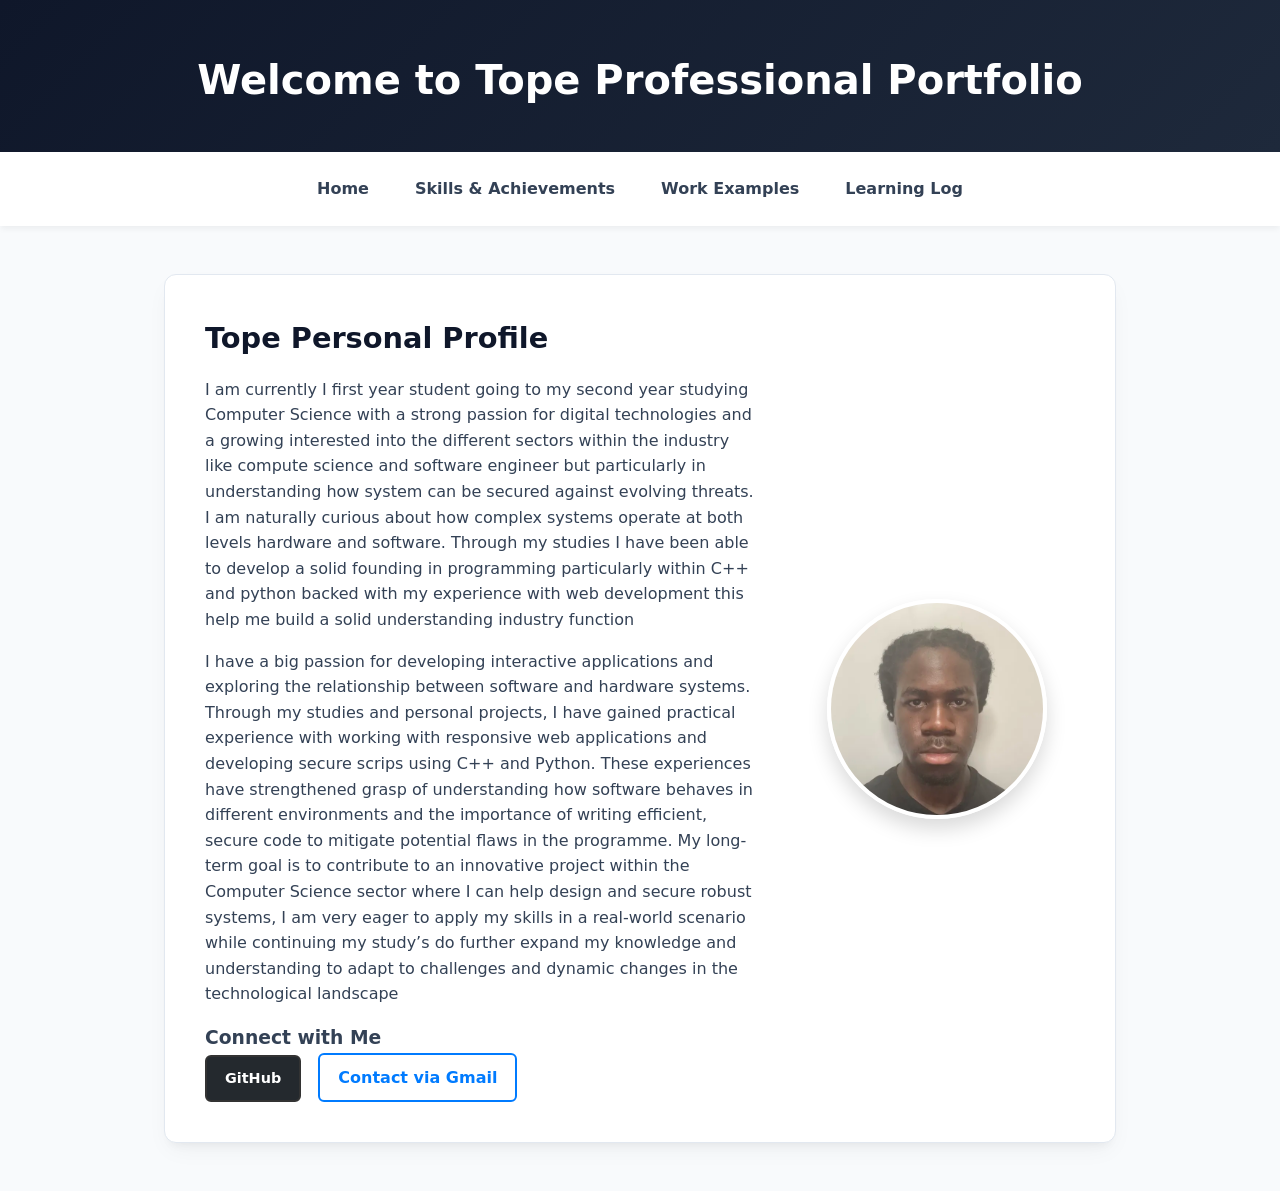
==== commit 88ed5b2d: "Update index.html" ====
--- a/docs/index.html
+++ b/docs/index.html
@@ -23,7 +23,7 @@
                 <p>I am currently I first year student going to my second year studying Computer Science with a strong passion for digital technologies and a growing interested into the different sectors within the industry like compute science and software engineer but particularly in understanding how system can be secured against evolving threats. I am naturally curious about how complex systems operate at both levels hardware and software. Through my studies I have been able to develop a solid founding in programming particularly within C++ and python backed with my experience with web development this help me build a solid understanding industry function </p>
                 <p>I have a big passion for developing interactive applications and exploring the relationship between software and hardware systems. Through my studies and personal projects, I have gained practical experience with working with responsive web applications and developing secure scrips using C++ and Python. These experiences have strengthened grasp of understanding how software behaves in different environments and the importance of writing efficient, secure code to mitigate potential flaws in the programme. My long-term goal is to contribute to an innovative project within the Computer Science sector where I can help design and secure robust systems, I am very eager to apply my skills in a real-world scenario while continuing my study’s do further expand my knowledge and understanding to adapt to challenges and dynamic changes in the technological landscape</p>
                 <h3>Connect with Me</h3>
-                <a href="https://github.com/" target="_blank" rel="noopener noreferrer" style="display: inline-block; padding: 10px 18px; margin-right: 12px; border: 2px solid #333; border-radius: 6px; text-decoration: none; color: #333; font-weight: bold;">GitHub</a>
+                <a href="https://github.com/topedada?tab=repositories" target="_blank" rel="noopener noreferrer" style="display: inline-block; padding: 10px 18px; margin-right: 12px; border: 2px solid #333; border-radius: 6px; text-decoration: none; color: #333; font-weight: bold;">GitHub</a>
 
 <a href="https://mail.google.com/mail/?view=cm&fs=1&to=tope.dada2025@my.ntu.ac.uk" target="_blank" style="display: inline-block; padding: 10px 18px; border: 2px solid #007bff; border-radius: 6px; text-decoration: none; color: #007bff; font-weight: bold;">Contact via Gmail</a>
             </div>
--- a/docs/style.css
+++ b/docs/style.css
@@ -1,39 +1,15 @@
-
-/* =========================================================
-   1. DESIGN SYSTEM & VARIABLES
-========================================================= */
 
 :root {
-    --primary-color: #080e1c;
-    --secondary-color: #111c32;
-
-    --accent-color: #3b82f6;
-    --accent-secondary: #8b5cf6;
-    --accent-hover: #2563eb;
-
-    --bg-color: #f1f5f9;
-    --card-bg: rgba(255, 255, 255, 0.88);
-
-    --text-main: #475569;
+    --primary-color: #0f172a;
+    --accent-color: #2563eb;
+    --accent-hover: #1d4ed8;
+    --bg-color: #f8fafc;
+    --card-bg: #ffffff;
+    --text-main: #334155;
     --text-heading: #0f172a;
-    --text-light: #94a3b8;
-
-    --border-color: rgba(148, 163, 184, 0.2);
-
-    --border-radius: 18px;
-    --border-radius-lg: 26px;
-
-    --shadow-sm: 0 4px 12px rgba(15, 23, 42, 0.04);
-    --shadow: 0 12px 35px rgba(15, 23, 42, 0.07);
-    --shadow-lg: 0 25px 60px rgba(15, 23, 42, 0.13);
-
-    --transition: 0.35s cubic-bezier(0.2, 0.8, 0.2, 1);
+    --border-radius: 12px;
+    --shadow: 0 10px 25px -5px rgba(0, 0, 0, 0.05), 0 8px 10px -6px rgba(0, 0, 0, 0.05);
 }
-
-
-/* =========================================================
-   2. GLOBAL RESET
-========================================================= */
 
 * {
     box-sizing: border-box;
@@ -41,670 +17,170 @@
     padding: 0;
 }
 
-html {
-    scroll-behavior: smooth;
-    scroll-padding-top: 100px;
-}
-
 body {
-    font-family: 'Inter', system-ui, -apple-system,
-        BlinkMacSystemFont, 'Segoe UI', sans-serif;
-
-    background:
-        radial-gradient(circle at 10% 10%, rgba(59,130,246,0.05), transparent 30%),
-        radial-gradient(circle at 90% 80%, rgba(139,92,246,0.05), transparent 30%),
-        var(--bg-color);
-
+    font-family: 'Inter', system-ui, -apple-system, BlinkMacSystemFont, 'Segoe UI', Roboto, sans-serif;
+    background-color: var(--bg-color);
     color: var(--text-main);
-    line-height: 1.7;
-    overflow-x: hidden;
-    -webkit-font-smoothing: antialiased;
-}
-
-::selection {
-    background: var(--accent-color);
-    color: white;
-}
-
-a {
-    color: inherit;
+    line-height: 1.6;
 }
 
 
-/* =========================================================
-   3. ANIMATIONS
-========================================================= */
-
-@keyframes fadeUp {
-    from {
-        opacity: 0;
-        transform: translateY(30px);
-    }
-
-    to {
-        opacity: 1;
-        transform: translateY(0);
-    }
+header, .main-header {
+    background: linear-gradient(135deg, #0f172a 0%, #1e293b 100%) !important;
+    color: #ffffff !important;
+    padding: 3rem 1.5rem 2rem 1.5rem !important;
+    text-align: center;
 }
 
-@keyframes fadeIn {
-    from {
-        opacity: 0;
-    }
-
-    to {
-        opacity: 1;
-    }
+header h1, .header-content h1 {
+    font-size: 2.5rem;
+    font-weight: 700;
+    margin-bottom: 0.5rem;
+    color: #ffffff !important;
 }
 
-@keyframes float {
-    0%, 100% {
-        transform: translateY(0);
-    }
-
-    50% {
-        transform: translateY(-12px);
-    }
-}
-
-@keyframes gradientMove {
-    0% {
-        background-position: 0% 50%;
-    }
-
-    50% {
-        background-position: 100% 50%;
-    }
-
-    100% {
-        background-position: 0% 50%;
-    }
-}
-
-@keyframes pulse {
-    0%, 100% {
-        box-shadow: 0 0 0 0 rgba(59,130,246,0.25);
-    }
-
-    50% {
-        box-shadow: 0 0 0 12px rgba(59,130,246,0);
-    }
-}
-
-@keyframes rotateGlow {
-    from {
-        transform: rotate(0deg);
-    }
-
-    to {
-        transform: rotate(360deg);
-    }
+.subtitle {
+    font-size: 1.1rem;
+    color: #94a3b8;
+    font-weight: 300;
 }
 
 
-/* =========================================================
-   4. HEADER / HERO
-========================================================= */
-
-header,
-.main-header {
-    position: relative;
-    isolation: isolate;
-    overflow: hidden;
-
-    background:
-        radial-gradient(circle at 15% 30%, rgba(59,130,246,0.22), transparent 35%),
-        radial-gradient(circle at 85% 70%, rgba(139,92,246,0.20), transparent 35%),
-        linear-gradient(135deg, #080e1c, #172744, #080e1c);
-
-    background-size: 200% 200%;
-    animation: gradientMove 12s ease infinite;
-
-    color: white !important;
-    padding: 6rem 1.5rem 5rem !important;
-    text-align: center;
+nav, .navbar {
+    display: flex;
+    justify-content: center;
+    gap: 10px;
+    background-color: #ffffff;
+    padding: 1rem;
+    box-shadow: 0 4px 6px -1px rgba(0, 0, 0, 0.05);
+    position: sticky;
+    top: 0;
+    z-index: 100;
 }
 
-header::before,
-.main-header::before {
-    content: "";
-    position: absolute;
-    inset: 0;
-    z-index: -1;
-
-    background-image:
-        radial-gradient(rgba(255,255,255,0.12) 1px, transparent 1px);
-
-    background-size: 35px 35px;
-    opacity: 0.35;
-    mask-image: linear-gradient(to bottom, black, transparent);
+nav a, .navbar a {
+    text-decoration: none;
+    color: var(--text-main);
+    font-weight: 600;
+    padding: 8px 18px;
+    border-radius: 20px;
+    transition: all 0.2s ease-in-out;
 }
 
-header h1,
-.header-content h1 {
-    font-size: clamp(2.5rem, 6vw, 4.5rem);
-    font-weight: 800;
-    letter-spacing: -2px;
-    line-height: 1.15;
-    margin-bottom: 1rem;
-
-    color: white !important;
-
-    animation: fadeUp 0.8s ease both;
+nav a:hover, .navbar a:hover {
+    background-color: #f1f5f9;
+    color: var(--accent-color);
 }
 
-.subtitle {
-    color: #b8c7df;
-    font-size: clamp(1rem, 2vw, 1.25rem);
-    font-weight: 400;
-    max-width: 650px;
-    margin: 0 auto;
-
-    animation: fadeUp 1s ease both;
+nav a.active, .navbar a.active {
+    background-color: var(--accent-color);
+    color: #ffffff;
 }
 
 
-/* =========================================================
-   5. NAVIGATION
-========================================================= */
-
-nav,
-.navbar {
-    display: flex;
-    align-items: center;
-    justify-content: center;
-    flex-wrap: wrap;
-    gap: 8px;
-
-    position: sticky;
-    top: 0;
-    z-index: 1000;
-
-    padding: 1rem 1.5rem;
-
-    background: rgba(255,255,255,0.88);
-    backdrop-filter: blur(18px);
-    -webkit-backdrop-filter: blur(18px);
-
-    border-bottom: 1px solid var(--border-color);
-    box-shadow: 0 4px 20px rgba(15,23,42,0.04);
-}
-
-nav a,
-.navbar a {
-    position: relative;
-    text-decoration: none;
-
-    color: #475569;
-    font-size: 0.92rem;
-    font-weight: 600;
-
-    padding: 10px 19px;
-    border-radius: 12px;
-
-    transition: var(--transition);
-}
-
-nav a::after,
-.navbar a::after {
-    content: "";
-    position: absolute;
-    bottom: 5px;
-    left: 50%;
-
-    width: 0;
-    height: 2px;
-
-    background: var(--accent-color);
-    transition: var(--transition);
-    transform: translateX(-50%);
-}
-
-nav a:hover,
-.navbar a:hover {
-    color: var(--accent-color);
-    background: rgba(59,130,246,0.07);
-    transform: translateY(-2px);
-}
-
-nav a:hover::after,
-.navbar a:hover::after {
-    width: 35%;
-}
-
-nav a.active,
-.navbar a.active {
-    background: var(--accent-color);
-    color: white;
-    box-shadow: 0 5px 15px rgba(59,130,246,0.25);
-}
-
-nav a.active::after,
-.navbar a.active::after {
-    display: none;
+.container {
+    max-width: 1000px;
+    margin: 3rem auto;
+    padding: 0 1.5rem;
 }
 
 
-/* =========================================================
-   6. MAIN CONTAINER
-========================================================= */
-
-.container {
-    width: min(1100px, calc(100% - 40px));
-    margin: 4rem auto;
-    animation: fadeIn 0.8s ease both;
+.profile-section, .profile-card, .project, .testing, .report, .design {
+    background-color: var(--card-bg);
+    border-radius: var(--border-radius);
+    padding: 2.5rem;
+    box-shadow: var(--shadow);
+    border: 1px solid #e2e8f0;
+    margin-bottom: 2rem;
 }
 
 
-/* =========================================================
-   7. CARDS / SECTIONS
-========================================================= */
-
-.profile-section,
-.profile-card,
-.project,
-.testing,
-.report,
-.design {
-    position: relative;
-    overflow: hidden;
-
-    background: var(--card-bg);
-
-    border: 1px solid rgba(255,255,255,0.8);
-    border-radius: var(--border-radius-lg);
-
-    padding: 2.5rem;
-    margin-bottom: 2rem;
-
-    box-shadow: var(--shadow);
-    transition: var(--transition);
-}
-
-/* Subtle blue accent line */
-
-.profile-section::before,
-.profile-card::before,
-.project::before,
-.testing::before,
-.report::before,
-.design::before {
-    content: "";
-    position: absolute;
-    top: 0;
-    left: 0;
-
-    width: 100%;
-    height: 3px;
-
-    background: linear-gradient(
-        90deg,
-        var(--accent-color),
-        var(--accent-secondary),
-        transparent
-    );
-
-    opacity: 0;
-    transition: var(--transition);
-}
-
-.project:hover,
-.testing:hover,
-.report:hover,
-.design:hover,
-.profile-card:hover,
-.profile-section:hover {
-    transform: translateY(-7px);
-    box-shadow: var(--shadow-lg);
-    border-color: rgba(59,130,246,0.2);
-}
-
-.project:hover::before,
-.testing:hover::before,
-.report:hover::before,
-.design:hover::before,
-.profile-card:hover::before,
-.profile-section:hover::before {
-    opacity: 1;
-}
-
-
-
-
-.profile-section,
-.profile-card {
+.profile-section, .profile-card {
     display: flex;
     align-items: center;
-    gap: 3rem;
+    gap: 2.5rem;
 }
 
 .profile-text {
     flex: 2;
 }
 
-.profile-text h2,
-h2 {
+.profile-text h2, h2 {
+    font-size: 1.8rem;
     color: var(--text-heading);
-    font-size: clamp(1.6rem, 3vw, 2.1rem);
-    font-weight: 750;
-    letter-spacing: -0.7px;
-    line-height: 1.3;
-    margin-bottom: 1.2rem;
-}
-
-.profile-text p,
-p {
-    color: var(--text-main);
-    font-size: 1rem;
     margin-bottom: 1rem;
 }
 
-.profile-text p {
-    max-width: 650px;
+.profile-text p, p {
+    margin-bottom: 1rem;
+    font-size: 1rem;
 }
 
 
-
-
-.Profile-image,
-.profile-image-container {
+.Profile-image, .profile-image-container {
     flex: 1;
     display: flex;
     justify-content: center;
-    align-items: center;
 }
 
-.Profile-image img,
-.profile-img {
-    width: 230px !important;
-    height: 230px !important;
-
+.Profile-image img, .profile-img {
+    width: 220px !important;
+    height: 220px !important;
     object-fit: cover;
     border-radius: 50% !important;
-
-    border: 5px solid white;
-    outline: 3px solid rgba(59,130,246,0.25);
-
-    box-shadow: 0 15px 40px rgba(15,23,42,0.15);
-
-    transition: var(--transition);
-    animation: float 6s ease-in-out infinite;
-}
-
-.Profile-image img:hover,
-.profile-img:hover {
-    transform: scale(1.06);
-    outline-color: var(--accent-color);
-    box-shadow: 0 20px 50px rgba(59,130,246,0.2);
+    border: 4px solid #ffffff;
+    box-shadow: 0 10px 20px rgba(0, 0, 0, 0.15);
 }
 
 
-
-
 .connect-section {
-    margin-top: 2rem;
-    padding-top: 1.5rem;
-    border-top: 1px solid var(--border-color);
+    margin-top: 1.5rem;
+    padding-top: 1rem;
+    border-top: 1px solid #e2e8f0;
 }
 
 .social-links {
     display: flex;
-    flex-wrap: wrap;
-    align-items: center;
-    gap: 14px;
-    margin-top: 1rem;
+    gap: 12px;
+}
+
+.btn, a[href*="github"], a[href*="linkedin"] {
+    display: inline-block;
+    padding: 8px 20px;
+    border-radius: 6px;
+    text-decoration: none;
+    font-weight: 600;
+    font-size: 0.9rem;
+    transition: transform 0.2s ease, background-color 0.2s ease;
+}
+
+.btn-github, a[href*="github"] {
+    background-color: #24292e;
+    color: #ffffff !important;
+}
+
+.btn-linkedin, a[href*="linkedin"] {
+    background-color: #0a66c2;
+    color: #ffffff !important;
+}
+
+.btn:hover, a[href*="github"]:hover, a[href*="linkedin"]:hover {
+    transform: translateY(-2px);
 }
 
 
-
-
-.btn,
-a[href*="github"],
-a[href*="linkedin"] {
-    position: relative;
-    overflow: hidden;
-
-    display: inline-flex;
-    justify-content: center;
-    align-items: center;
-
-    padding: 11px 23px;
-    border-radius: 12px;
-
-    text-decoration: none;
-    font-size: 0.92rem;
-    font-weight: 650;
-
-    transition: var(--transition);
-}
-
-
-
-.btn::before,
-a[href*="github"]::before,
-a[href*="linkedin"]::before {
-    content: "";
-    position: absolute;
-
-    top: 0;
-    left: -120%;
-
-    width: 60%;
-    height: 100%;
-
-    background: linear-gradient(
-        110deg,
-        transparent,
-        rgba(255,255,255,0.25),
-        transparent
-    );
-
-    transform: skewX(-20deg);
-    transition: 0.6s;
-}
-
-.btn:hover::before,
-a[href*="github"]:hover::before,
-a[href*="linkedin"]:hover::before {
-    left: 150%;
-}
-
-.btn-github,
-a[href*="github"] {
-    background: linear-gradient(135deg, #24292e, #111827);
-    color: white !important;
-    box-shadow: 0 5px 15px rgba(15,23,42,0.15);
-}
-
-.btn-linkedin,
-a[href*="linkedin"] {
-    background: linear-gradient(135deg, #0a66c2, #084b91);
-    color: white !important;
-    box-shadow: 0 5px 15px rgba(10,102,194,0.18);
-}
-
-.btn:hover,
-a[href*="github"]:hover,
-a[href*="linkedin"]:hover {
-    transform: translateY(-4px);
-    box-shadow: 0 10px 25px rgba(15,23,42,0.2);
-}
-
-
-
-
-h3,
-h4 {
-    color: var(--text-heading);
-    font-weight: 700;
-    margin-bottom: 0.8rem;
-}
-
-ul,
-ol {
-    padding-left: 1.5rem;
-    margin-bottom: 1rem;
-}
-
-li {
-    margin-bottom: 0.5rem;
-}
-
-strong {
-    color: var(--text-heading);
-}
-
-
-
-a:focus-visible,
-button:focus-visible {
-    outline: 3px solid var(--accent-color);
-    outline-offset: 4px;
-    border-radius: 8px;
-}
-
-
-
-
-@media (max-width: 900px) {
-
-    .container {
-        width: min(100% - 32px, 750px);
-    }
-
-    .profile-section,
-    .profile-card {
-        gap: 2rem;
-    }
-
-    .profile-section,
-    .profile-card,
-    .project,
-    .testing,
-    .report,
-    .design {
-        padding: 2rem;
-    }
-}
-
-
-
-
 @media (max-width: 768px) {
-
-    header,
-    .main-header {
-        padding: 4rem 1rem 3.5rem !important;
-    }
-
-    header h1,
-    .header-content h1 {
-        letter-spacing: -1px;
-    }
-
-    nav,
-    .navbar {
-        gap: 5px;
-        padding: 0.8rem 0.5rem;
-    }
-
-    nav a,
-    .navbar a {
-        padding: 8px 12px;
-        font-size: 0.85rem;
-    }
-
-    .container {
-        margin: 2rem auto;
-        width: calc(100% - 28px);
-    }
-
-    .profile-section,
-    .profile-card {
+    .profile-section, .profile-card {
         flex-direction: column-reverse;
         text-align: center;
-        padding: 2rem 1.4rem;
-    }
-
-    .Profile-image img,
-    .profile-img {
-        width: 190px !important;
-        height: 190px !important;
+        padding: 1.5rem;
     }
 
     .social-links {
         justify-content: center;
     }
 
-    .connect-section {
-        text-align: center;
-    }
-
-    .project,
-    .testing,
-    .report,
-    .design {
-        padding: 1.5rem;
+    nav, .navbar {
+        flex-wrap: wrap;
     }
 }
-
-
-
-
-@media (max-width: 480px) {
-
-    header h1,
-    .header-content h1 {
-        font-size: 2.3rem;
-    }
-
-    .subtitle {
-        font-size: 0.95rem;
-    }
-
-    nav,
-    .navbar {
-        position: relative;
-    }
-
-    .container {
-        width: calc(100% - 22px);
-    }
-
-    .profile-section,
-    .profile-card,
-    .project,
-    .testing,
-    .report,
-    .design {
-        border-radius: 16px;
-        padding: 1.3rem;
-    }
-
-    .Profile-image img,
-    .profile-img {
-        width: 165px !important;
-        height: 165px !important;
-    }
-
-    .btn,
-    a[href*="github"],
-    a[href*="linkedin"] {
-        padding: 10px 16px;
-    }
-}
-
-
-
-
-@media (prefers-reduced-motion: reduce) {
-
-    *,
-    *::before,
-    *::after {
-        scroll-behavior: auto !important;
-        animation-duration: 0.01ms !important;
-        animation-iteration-count: 1 !important;
-        transition-duration: 0.01ms !important;
-    }
-}
